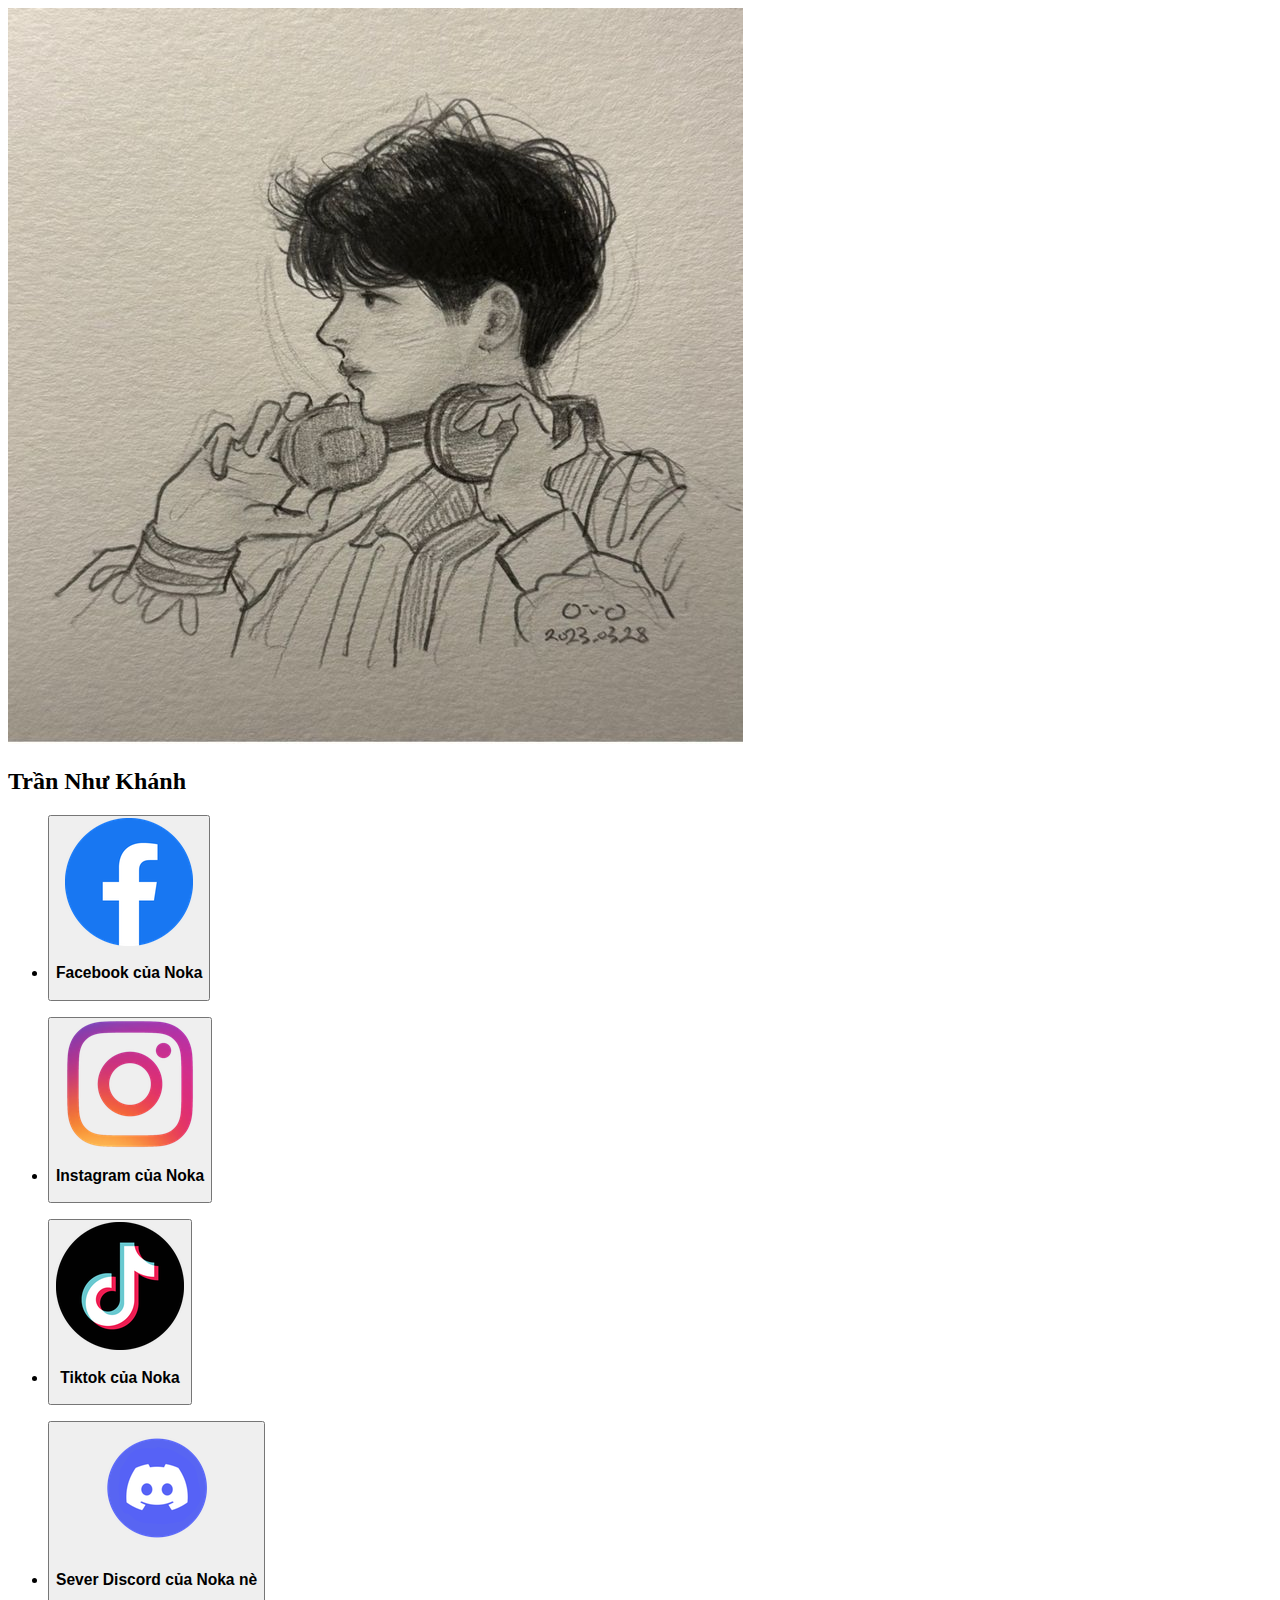
==== index.html @ 738c30ff "Add project files." ====
<!DOCTYPE html>

<html lang="en" xmlns="http://www.w3.org/1999/xhtml">
<head>
    <link href="CSS/myCSS.css" rel="stylesheet" />
    <meta charset="utf-8" />
    <title>Noka</title>
</head>
<body>
    <div class="background"></div>
    <div class="profile">
        <img src="image/avt.jpg" alt="" />
        <h2>Trần Như Khánh</h2>
    </div>
    <div class="my-info">
        <div class="link-info">
            <ul>
                <li>
                    <a href="https://www.facebook.com/tnk.54264/" target="_blank">
                        <button>
                            <img src="image/facebook.png" alt="">
                            <h3>Facebook của Noka</h3>
                        </button>
                    </a>
                </li>
            </ul>
        </div>
        <div class="link-info">
            <ul>
                <li>
                    <a href="https://www.instagram.com/trannhu8982/" target="_blank">
                        <button>
                            <img src="image/instagram.png" alt="">
                            <h3>Instagram của Noka</h3>
                        </button>
                    </a>
                </li>
            </ul>
        </div>
        <div class="link-info">
            <ul>
                <li>
                    <a href="https://www.tiktok.com/@nokapc.exe" target="_blank">
                        <button>
                            <img src="image/socials_tiktok.png" alt="">
                            <h3>Tiktok của Noka</h3>
                        </button>
                    </a>
                </li>
            </ul>
        </div>
        <div class="link-info">
            <ul>
                <li>
                    <a href="https://discord.gg/9jGmpMh69u" target="_blank">
                        <button>
                            <img src="image/discord_circle_logo.png" alt="">
                            <h3>Sever Discord của Noka nè</h3>
                        </button>
                    </a>
                </li>
            </ul>
        </div>
    </div>
</body>
</html>
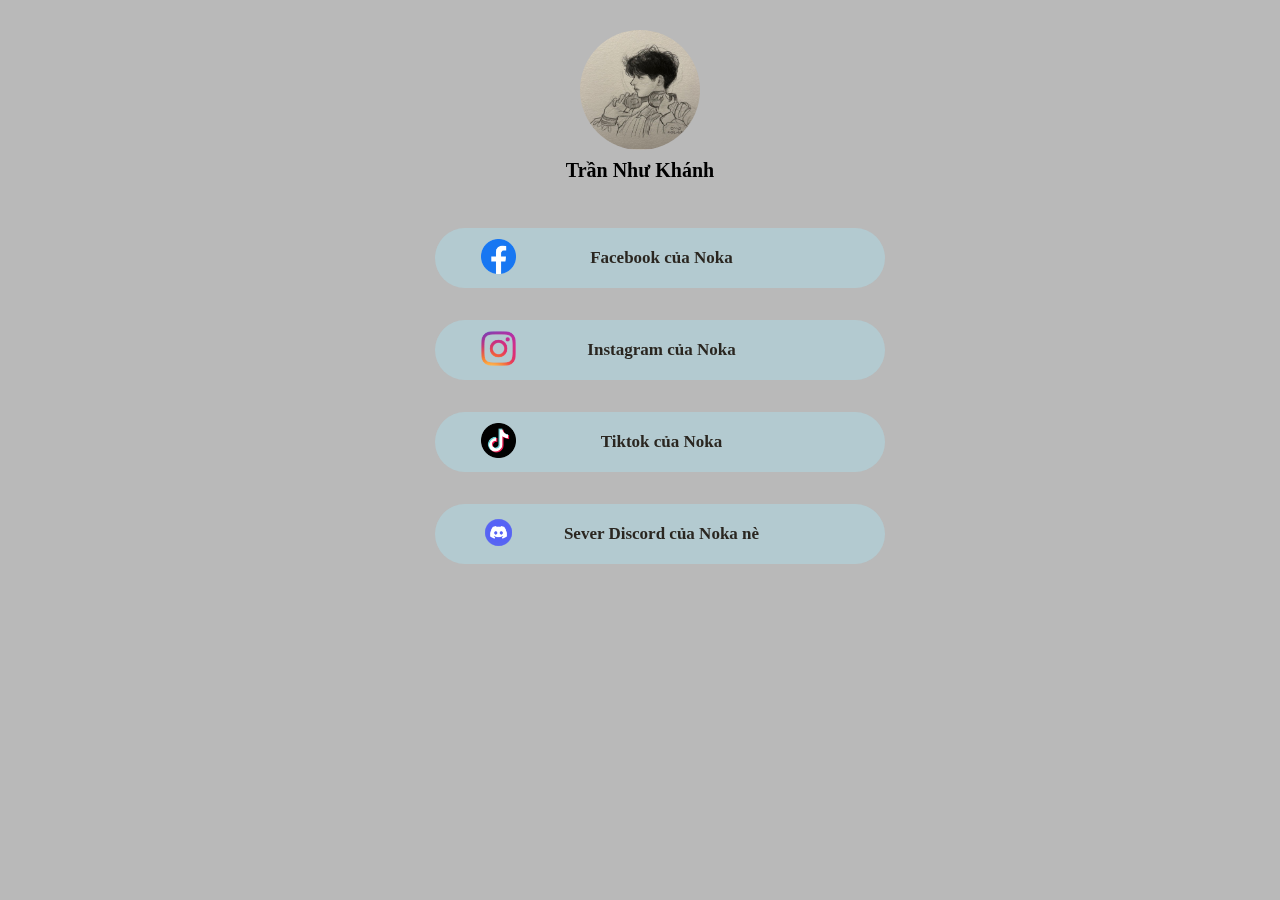
==== commit 73e8be24: "upload" ====
--- a/index.html
+++ b/index.html
@@ -2,7 +2,7 @@
 
 <html lang="en" xmlns="http://www.w3.org/1999/xhtml">
 <head>
-    <link href="CSS/myCSS.css" rel="stylesheet" />
+    <link rel="stylesheet" href="css/myCSS.css" />
     <meta charset="utf-8" />
     <title>Noka</title>
 </head>
--- a/css/myCSS.css
+++ b/css/myCSS.css
@@ -0,0 +1,84 @@
+body {
+    font-family: Arial;
+    margin: 0px;
+    height: 100vh;
+    padding: 0px;
+    background: url(https://images7.alphacoders.com/736/736462.png);
+    background-size: cover;
+    background-position: center;
+    justify-content: center;
+}
+
+.background {
+    position: fixed;
+    width: 0px;
+    height: 0px;
+    background: rgba(24, 23, 23, 0.3);
+    z-index: -1;
+    backdrop-filter: blur(3px);
+    width: 100%;
+    height: 100%;
+}
+
+.profile {
+    padding-top: 30px;
+    text-align: center;
+    justify-content: center;
+}
+
+    .profile h2 {
+        margin: 5px 0px;
+        font-family: 'Pacifico', cursive;
+        font-size: 20px;
+        text-align: center;
+        display: block;
+    }
+
+    .profile img {
+        width: 120px;
+        height: 120px;
+        border-radius: 50%;
+    }
+
+.my-info {
+    margin-top: 30px;
+    display: flex;
+    align-items: center;
+    flex-direction: column;
+}
+
+ul {
+    list-style: none;
+    margin: 20;
+}
+
+.link-info img {
+    float: left;
+    width: 35px;
+    height: 35px;
+    padding-left: 40px;
+    padding-top: 8px;
+}
+
+.link-info button {
+    width: 450px;
+    height: 60px;
+    border: none;
+    background: rgba(174, 220, 231, 0.5);
+    border-radius: 110px;
+    transition: box-shadow 0.4s ease, opacity 0.4s ease, background-color 0.4s ease;
+}
+
+button:hover {
+    box-shadow: 0 0 10px 5px rgba(152, 172, 176, 0.5);
+    background-color: rgb(144, 167, 172);
+    opacity: 0.8;
+}
+
+.link-info h3 {
+    margin-right: 72px;
+    font-size: 17px;
+    font-family: 'Times New Roman', Times, serif;
+    color: rgb(42, 38, 32);
+    text-align: center;
+}
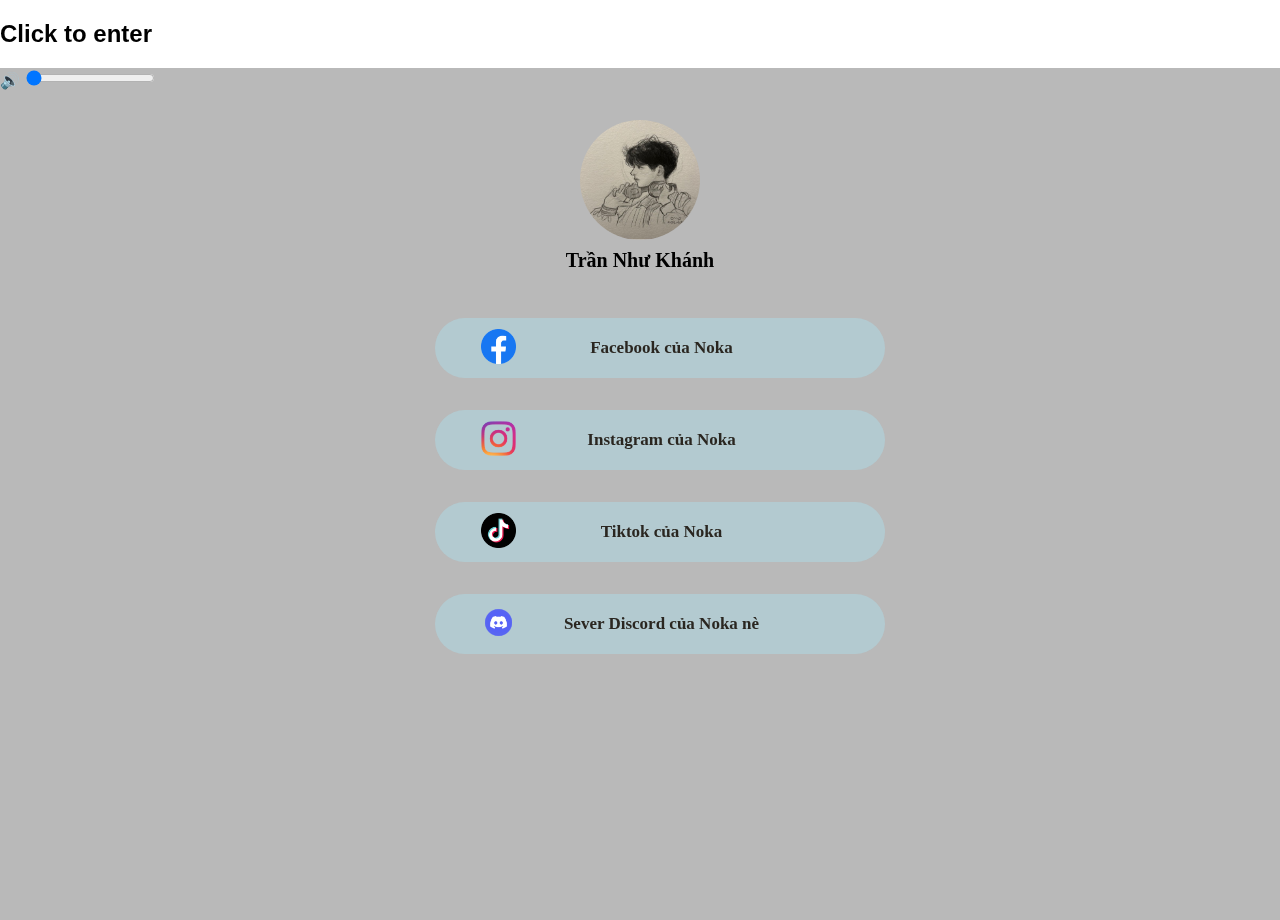
==== commit f52b742f: "aa" ====
--- a/index.html
+++ b/index.html
@@ -7,7 +7,19 @@
     <title>Noka</title>
 </head>
 <body>
-    <div class="background"></div>
+    <div class="click">
+        <h2>Click to enter</h2>
+    </div>
+    <div class="background">
+        <video id="bg-video" autoplay loop playsinline muted>
+            <source src="image/Snaptik.app_7419524017285123370.mp4" type="video/mp4">
+        </video>
+    </div>
+    <script src="javascript/script.js"></script>
+    <div class="volume-control">
+        <span class="volume-icon">🔊</span>
+        <input type="range" id="volume-slider" class="volume-slider" min="0" max="1" step="0.1" value="0.0">
+    </div>
     <div class="profile">
         <img src="image/avt.jpg" alt="" />
         <h2>Trần Như Khánh</h2>
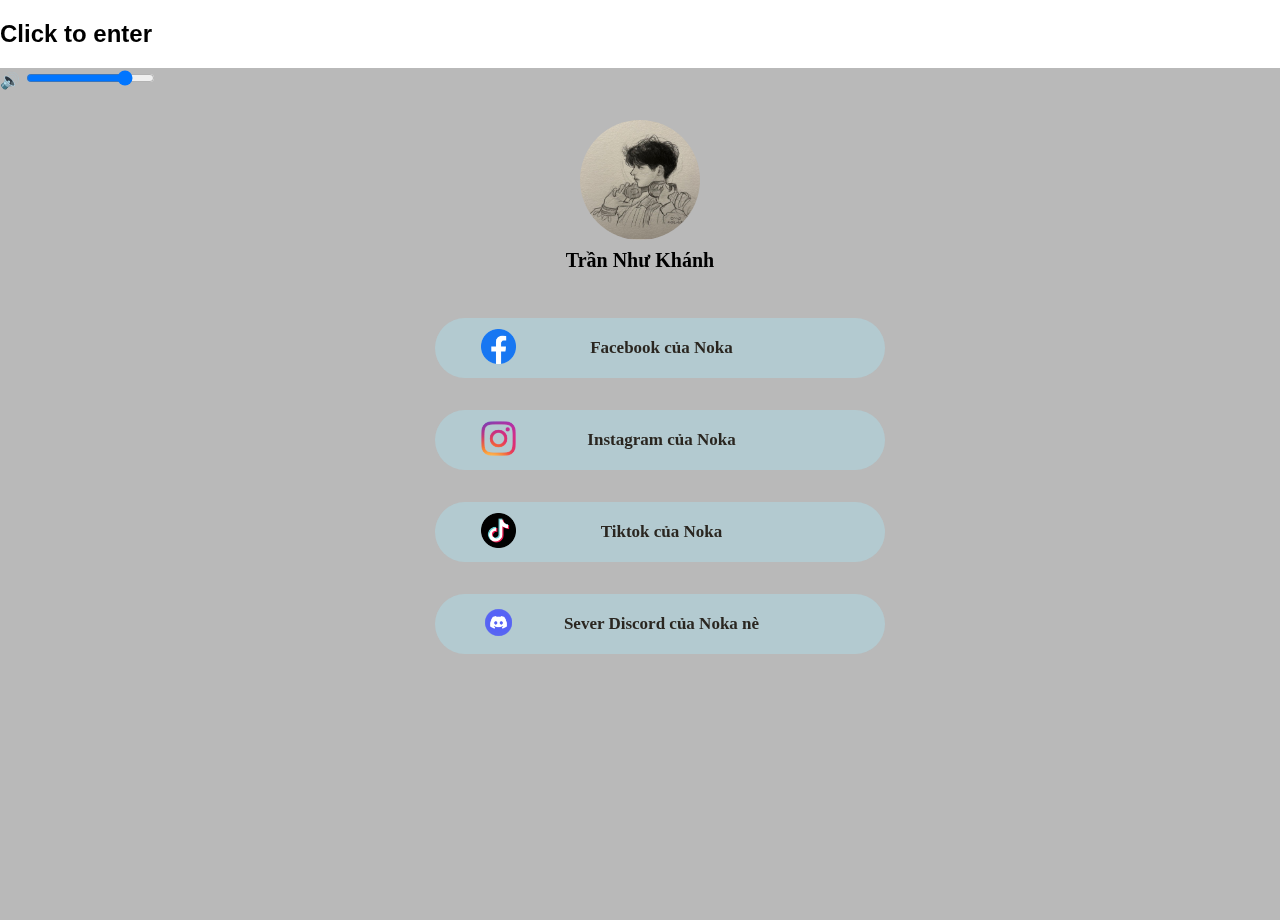
==== commit d99f17f5: "Update index.html" ====
--- a/index.html
+++ b/index.html
@@ -18,7 +18,7 @@
     <script src="javascript/script.js"></script>
     <div class="volume-control">
         <span class="volume-icon">🔊</span>
-        <input type="range" id="volume-slider" class="volume-slider" min="0" max="1" step="0.1" value="0.0">
+        <input type="range" id="volume-slider" class="volume-slider" min="0" max="1" step="0.1" value="0.8">
     </div>
     <div class="profile">
         <img src="image/avt.jpg" alt="" />
@@ -75,4 +75,4 @@
         </div>
     </div>
 </body>
-</html>+</html>
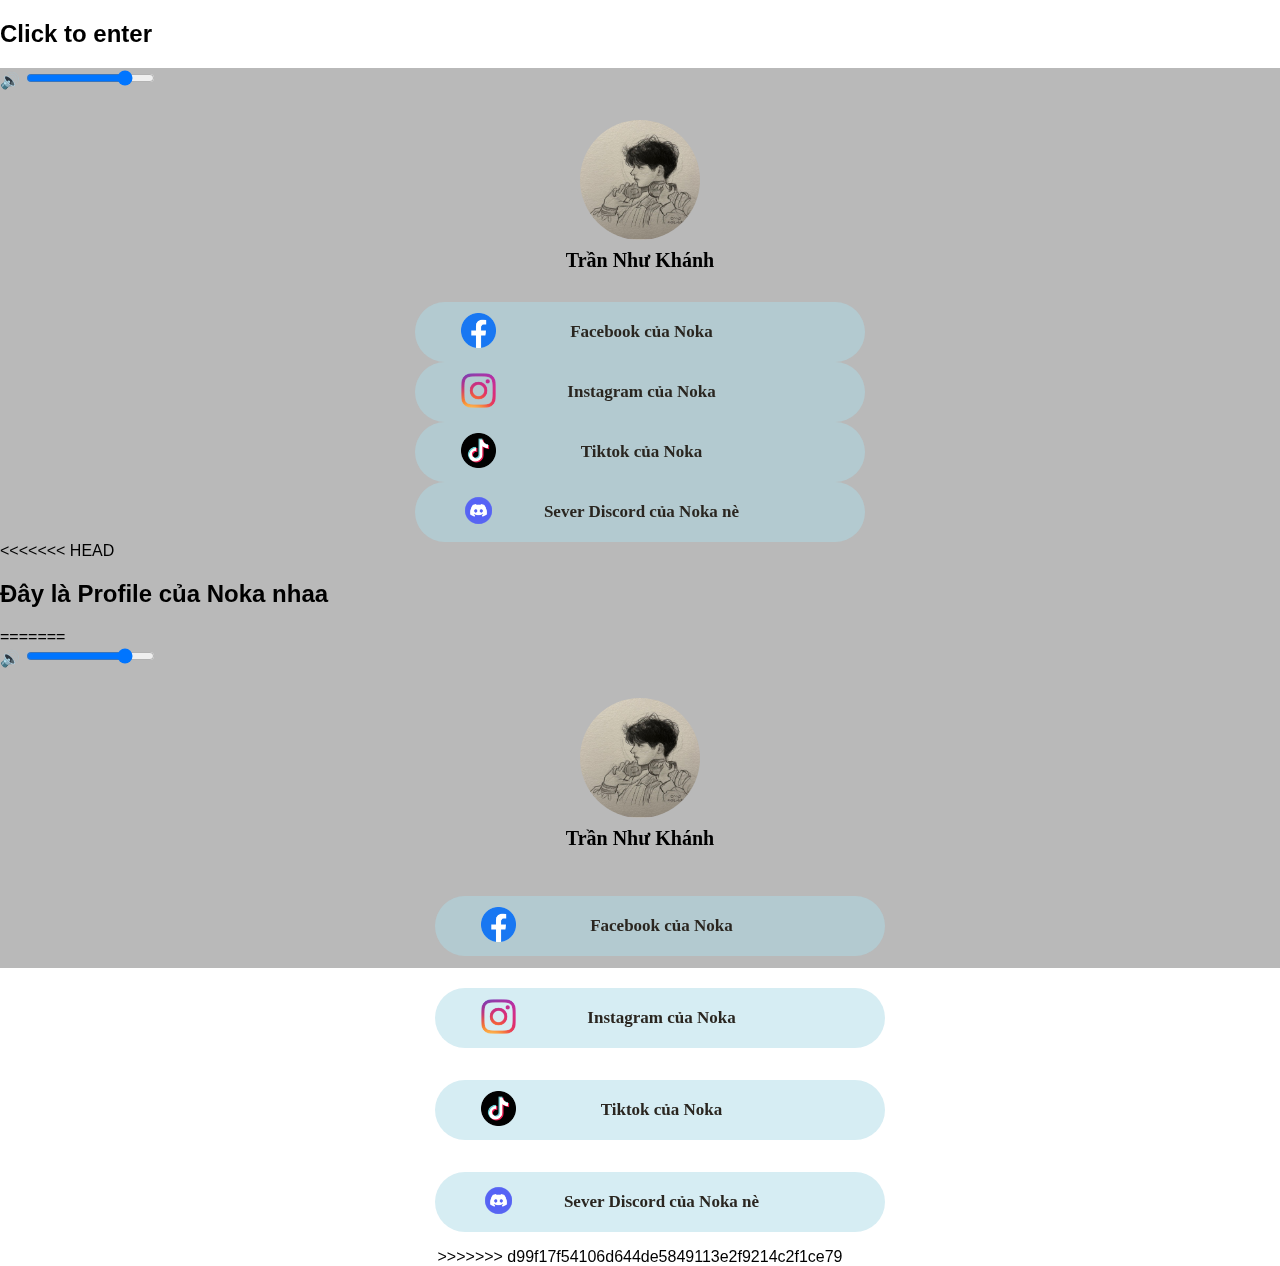
==== commit 1c1bf5d5: "Update index.html" ====
--- a/index.html
+++ b/index.html
@@ -10,11 +10,60 @@
     <div class="click">
         <h2>Click to enter</h2>
     </div>
-    <div class="background">
-        <video id="bg-video" autoplay loop playsinline muted>
-            <source src="image/Snaptik.app_7419524017285123370.mp4" type="video/mp4">
-        </video>
+    <div class="container">
+        <div class="background">
+            <video id="bg-video" autoplay loop playsinline muted>
+                <source src="image/Snaptik.app_7419524017285123370.mp4" type="video/mp4">
+            </video>
+        </div>
+        <script src="javascript/script.js"></script>
+        <div class="volume-control">
+            <span class="volume-icon">🔊</span>
+            <input type="range" id="volume-slider" class="volume-slider" min="0" max="1" step="0.1" value="0.8">
+        </div>
+        <div class="profile">
+            <img src="image/avt.jpg" alt="" />
+            <h2>Trần Như Khánh</h2>
+        </div>
+        <div class="my-info">
+            <div class="link-info">
+                <a href="https://www.facebook.com/tnk.54264/" target="_blank">
+                    <button>
+                        <img src="image/facebook.png" alt="">
+                        <h3>Facebook của Noka</h3>
+                    </button>
+                </a>
+            </div>
+            <div class="link-info">
+                <a href="https://www.instagram.com/trannhu8982/" target="_blank">
+                    <button>
+                        <img src="image/instagram.png" alt="">
+                        <h3>Instagram của Noka</h3>
+                    </button>
+                </a>
+            </div>
+            <div class="link-info">
+                <a href="https://www.tiktok.com/@nokapc.exe" target="_blank">
+                    <button>
+                        <img src="image/socials_tiktok.png" alt="">
+                        <h3>Tiktok của Noka</h3>
+                    </button>
+                </a>
+            </div>
+            <div class="link-info">
+                <a href="https://discord.gg/9jGmpMh69u" target="_blank">
+                    <button>
+                        <img src="image/discord_circle_logo.png" alt="">
+                        <h3>Sever Discord của Noka nè</h3>
+                    </button>
+                </a>
+            </div>
+        </div>
     </div>
+<<<<<<< HEAD
+    <div class="note">
+        <h2>Đây là Profile của Noka nhaa</h2>
+=======
     <script src="javascript/script.js"></script>
     <div class="volume-control">
         <span class="volume-icon">🔊</span>
@@ -73,6 +122,7 @@
                 </li>
             </ul>
         </div>
+>>>>>>> d99f17f54106d644de5849113e2f9214c2f1ce79
     </div>
 </body>
 </html>
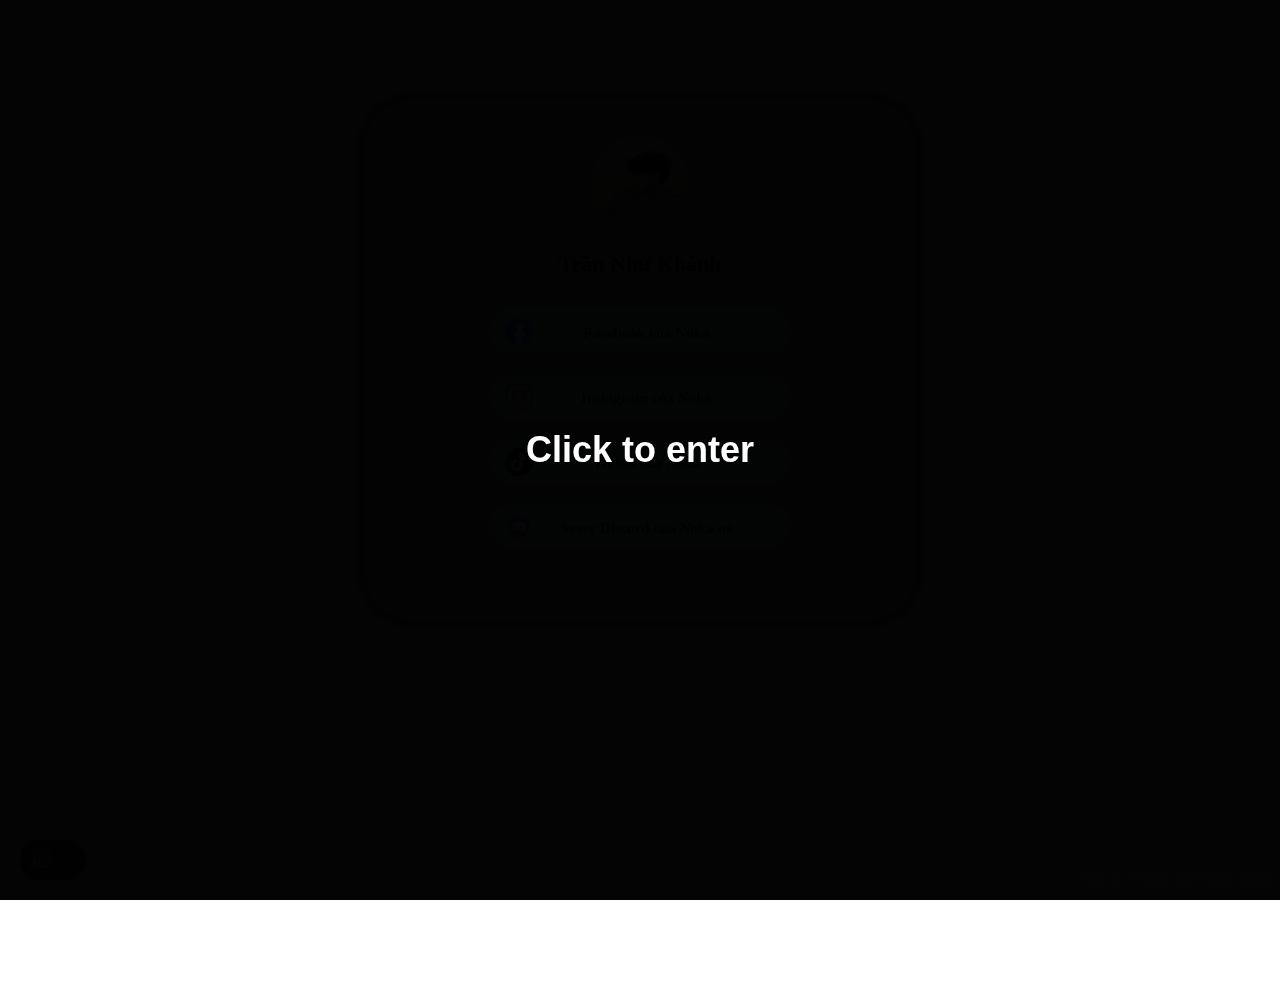
==== commit 694096df: "new update" ====
--- a/index.html
+++ b/index.html
@@ -60,69 +60,8 @@
             </div>
         </div>
     </div>
-<<<<<<< HEAD
     <div class="note">
         <h2>Đây là Profile của Noka nhaa</h2>
-=======
-    <script src="javascript/script.js"></script>
-    <div class="volume-control">
-        <span class="volume-icon">🔊</span>
-        <input type="range" id="volume-slider" class="volume-slider" min="0" max="1" step="0.1" value="0.8">
-    </div>
-    <div class="profile">
-        <img src="image/avt.jpg" alt="" />
-        <h2>Trần Như Khánh</h2>
-    </div>
-    <div class="my-info">
-        <div class="link-info">
-            <ul>
-                <li>
-                    <a href="https://www.facebook.com/tnk.54264/" target="_blank">
-                        <button>
-                            <img src="image/facebook.png" alt="">
-                            <h3>Facebook của Noka</h3>
-                        </button>
-                    </a>
-                </li>
-            </ul>
-        </div>
-        <div class="link-info">
-            <ul>
-                <li>
-                    <a href="https://www.instagram.com/trannhu8982/" target="_blank">
-                        <button>
-                            <img src="image/instagram.png" alt="">
-                            <h3>Instagram của Noka</h3>
-                        </button>
-                    </a>
-                </li>
-            </ul>
-        </div>
-        <div class="link-info">
-            <ul>
-                <li>
-                    <a href="https://www.tiktok.com/@nokapc.exe" target="_blank">
-                        <button>
-                            <img src="image/socials_tiktok.png" alt="">
-                            <h3>Tiktok của Noka</h3>
-                        </button>
-                    </a>
-                </li>
-            </ul>
-        </div>
-        <div class="link-info">
-            <ul>
-                <li>
-                    <a href="https://discord.gg/9jGmpMh69u" target="_blank">
-                        <button>
-                            <img src="image/discord_circle_logo.png" alt="">
-                            <h3>Sever Discord của Noka nè</h3>
-                        </button>
-                    </a>
-                </li>
-            </ul>
-        </div>
->>>>>>> d99f17f54106d644de5849113e2f9214c2f1ce79
     </div>
 </body>
 </html>
--- a/css/myCSS.css
+++ b/css/myCSS.css
@@ -3,69 +3,87 @@
     margin: 0px;
     height: 100vh;
     padding: 0px;
-    background: url(https://images7.alphacoders.com/736/736462.png);
     background-size: cover;
     background-position: center;
-    justify-content: center;
 }
 
 .background {
     position: fixed;
-    width: 0px;
-    height: 0px;
-    background: rgba(24, 23, 23, 0.3);
-    z-index: -1;
-    backdrop-filter: blur(3px);
+    top: 0;
+    left: 0;
     width: 100%;
     height: 100%;
+    overflow: hidden;
+    z-index: -1;
 }
 
+.background video {
+    position: absolute;
+    top: 50%;
+    left: 50%;
+    transform: translate(-50%, -50%);
+    min-width: 100%;
+    min-height: 100%;
+    width: auto;
+    height: auto;
+    object-fit: cover; /* Đảm bảo video lấp đầy màn hình */
+    background: rgba(0, 0, 0, 0.2); /* Màu nền */
+}
+
+.container {
+    display: flex;
+    position: relative;
+    width: 550px;
+    height: 500px;
+    box-shadow: 0 0 10px 10px rgba(0, 0, 0, 0.5);
+    background: rgba(101, 94, 94, 0.5);
+    border-radius: 50px;
+    align-items: center;
+    margin: 100px auto;
+    flex-direction: column;
+    padding-top: 20px;
+}
 .profile {
-    padding-top: 30px;
+    padding-top: 15px;
     text-align: center;
     justify-content: center;
 }
 
     .profile h2 {
-        margin: 5px 0px;
+        margin: 12px 0px;
         font-family: 'Pacifico', cursive;
-        font-size: 20px;
+        font-size: 22px;
         text-align: center;
         display: block;
     }
 
     .profile img {
-        width: 120px;
-        height: 120px;
+        width: 100px;
+        height: 100px;
         border-radius: 50%;
     }
 
 .my-info {
-    margin-top: 30px;
     display: flex;
     align-items: center;
     flex-direction: column;
 }
 
-ul {
-    list-style: none;
-    margin: 20;
-}
-
 .link-info img {
     float: left;
-    width: 35px;
-    height: 35px;
-    padding-left: 40px;
+    width: 28px;
+    height: 28px;
+    padding-left: 10px;
     padding-top: 8px;
 }
 
 .link-info button {
-    width: 450px;
-    height: 60px;
+    margin-top: 20px;
+    width: 302px;
+    height: 45px;
     border: none;
     background: rgba(174, 220, 231, 0.5);
-    border-radius: 110px;
+    border-radius: 25px;
     transition: box-shadow 0.4s ease, opacity 0.4s ease, background-color 0.4s ease;
 }
 
@@ -76,9 +94,92 @@
 }
 
 .link-info h3 {
-    margin-right: 72px;
-    font-size: 17px;
+    margin-right: 25px;
+    font-size: 15px;
     font-family: 'Times New Roman', Times, serif;
     color: rgb(42, 38, 32);
     text-align: center;
 }
+.volume-control {
+    position: fixed;
+    bottom: 20px;
+    left: 20px;
+    background: rgba(0, 0, 0, 0.6);
+    padding: 8px;
+    border-radius: 20px;
+    display: flex;
+    align-items: center;
+    gap: 8px;
+    color: white;
+    font-size: 14px;
+    box-shadow: 0 0 10px rgba(0, 0, 0, 0.5);
+    transition: width 0.4s ease, padding 0.4s ease;
+    width: 50px; /* Ban đầu nhỏ */
+    overflow: hidden;
+}
+
+/* Khi hover, mở rộng thanh */
+.volume-control:hover {
+    width: 150px;
+    padding: 8px 15px;
+}
+
+/* Thanh trượt */
+.volume-slider {
+    width: 0; /* Ẩn ban đầu */
+    height: 5px;
+    -webkit-appearance: none;
+    appearance: none;
+    background: white;
+    outline: none;
+    opacity: 0;
+    transition: width 0.4s ease, opacity 0.4s ease;
+    border-radius: 5px;
+}
+
+/* Khi hover, mở rộng thanh trượt */
+.volume-control:hover .volume-slider {
+    width: 100px;
+    opacity: 1;
+}
+
+/* Biểu tượng âm lượng */
+.volume-icon {
+    font-size: 20px;
+    cursor: pointer;
+    transition: transform 0.2s;
+}
+
+.volume-icon:hover {
+    transform: scale(1.2);
+}
+.click {
+    position: fixed;
+    top: 0;
+    left: 0;
+    width: 100%;
+    height: 100%;
+    background: rgba(0, 0, 0, 0.98);
+    display: flex;
+    align-items: center;
+    justify-content: center;
+    text-align: center;
+    color: white;
+    font-size: 24px;
+    cursor: pointer;
+    transition: opacity 0.5s ease, visibility 0.5s;
+    z-index: 10;
+}
+
+.click.hidden {
+    opacity: 0;
+    visibility: hidden;
+}
+.note {
+    bottom: 1px;
+    right: 10px;
+    position: fixed;
+    font-family: 'Times New Roman', Times, serif;
+    font-size: 10px;
+    color: rgb(227, 227, 227);
+}